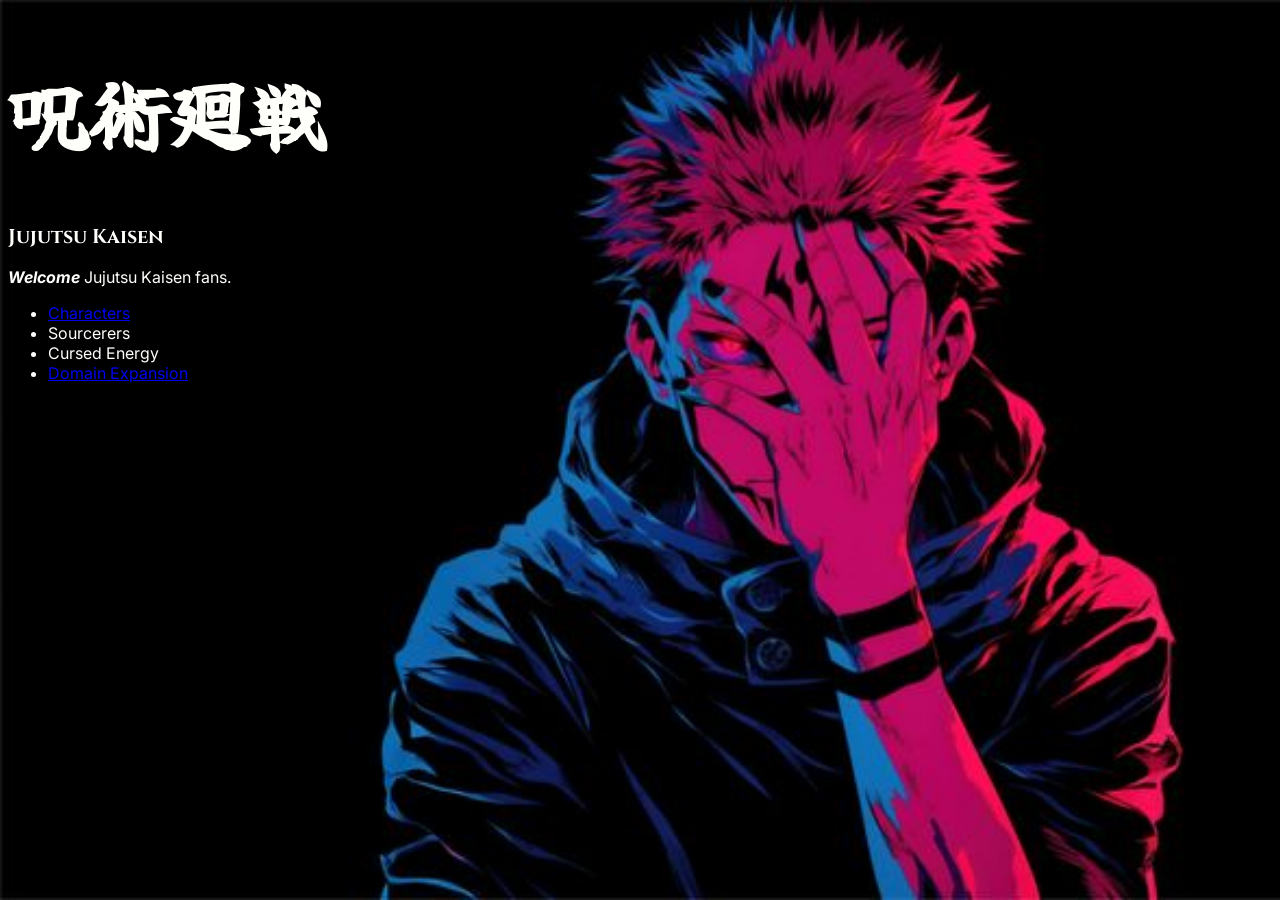
==== index.html @ 77d3c902 "Remove white background from cursor image" ====
<!DOCTYPE html>
<html lang="en">
<head>
    <meta charset="UTF-8">
    <meta name="viewport" content="width=device-width, initial-scale=1.0">
    <link rel="preconnect" href="https://fonts.googleapis.com">
    <link rel="preconnect" href="https://fonts.gstatic.com" crossorigin>
    <link href="https://fonts.googleapis.com/css2?family=Cinzel:wght@400..900&family=Inter:ital,opsz,wght@0,14..32,100..900;1,14..32,100..900&family=Yuji+Syuku&display=swap" rel="stylesheet">
    <link rel="preconnect" href="https://fonts.googleapis.com">
    <link rel="preconnect" href="https://fonts.gstatic.com" crossorigin>
    <link href="https://fonts.googleapis.com/css2?family=Cinzel:wght@400..900&family=Inter:ital,opsz,wght@0,14..32,100..900;1,14..32,100..900&display=swap" rel="stylesheet">
    <link rel="preconnect" href="https://fonts.googleapis.com">
    <link rel="preconnect" href="https://fonts.gstatic.com" crossorigin>
    <link href="https://fonts.googleapis.com/css2?family=Inter:ital,opsz,wght@0,14..32,100..900;1,14..32,100..900&display=swap" rel="stylesheet">
    <link rel="stylesheet" href="css/style.css">
    <title>Jujutsu Kaisen | 呪術廻船</title>
</head>
<body>
    <h1 class="jjk_jap_title">呪術廻戦</h1>
    <h2 class="jjk_eng_title">Jujutsu Kaisen</h2>
    <!-- <strong> makes my text bold! -->
    <!-- nesting <em> in <strong> makes it both bold and italic -->
    <p>
        <em><strong>Welcome</strong></em> Jujutsu Kaisen fans.
    </p>

    <!-- <em> stands for emphasis - this makes my text italic! -->
    <!-- do not use <b> and <i> tags. They have no meaning, only a visual representation -->

    <p>
        <ul>
        <li><a href="../jjk-mini-project/pages/characters.html" target="_blank" rel="noreferrer">Characters</a></li>
        <li>Sourcerers</li>
        <li>Cursed Energy</li>
        <li><a href="../jjk-mini-project/pages/domain_expansion.html" target="_blank" rel="noreferrer">Domain Expansion</a></li>
        </ul>
    </p>
</body>
</html>
---- css/style.css ----
* {
    cursor: url(../images/sukuna_finger.png), pointer;
}
body {
    background-color: hsla(255, 10%, 75%, 1);
    background-image: url(../images/sukuna_background.png);
    background-repeat: no-repeat;
    background-size: cover;
    background-attachment: fixed;
    color: hsla(67, 100%, 99%, 1);
    font-family: 'Inter';
}

.jjk_jap_title {
    font-family: 'Yuji Syuku';
    font-size: 80px;
}

.jjk_eng_title {
    font-family: 'Cinzel';
    font-size: 20px;
}
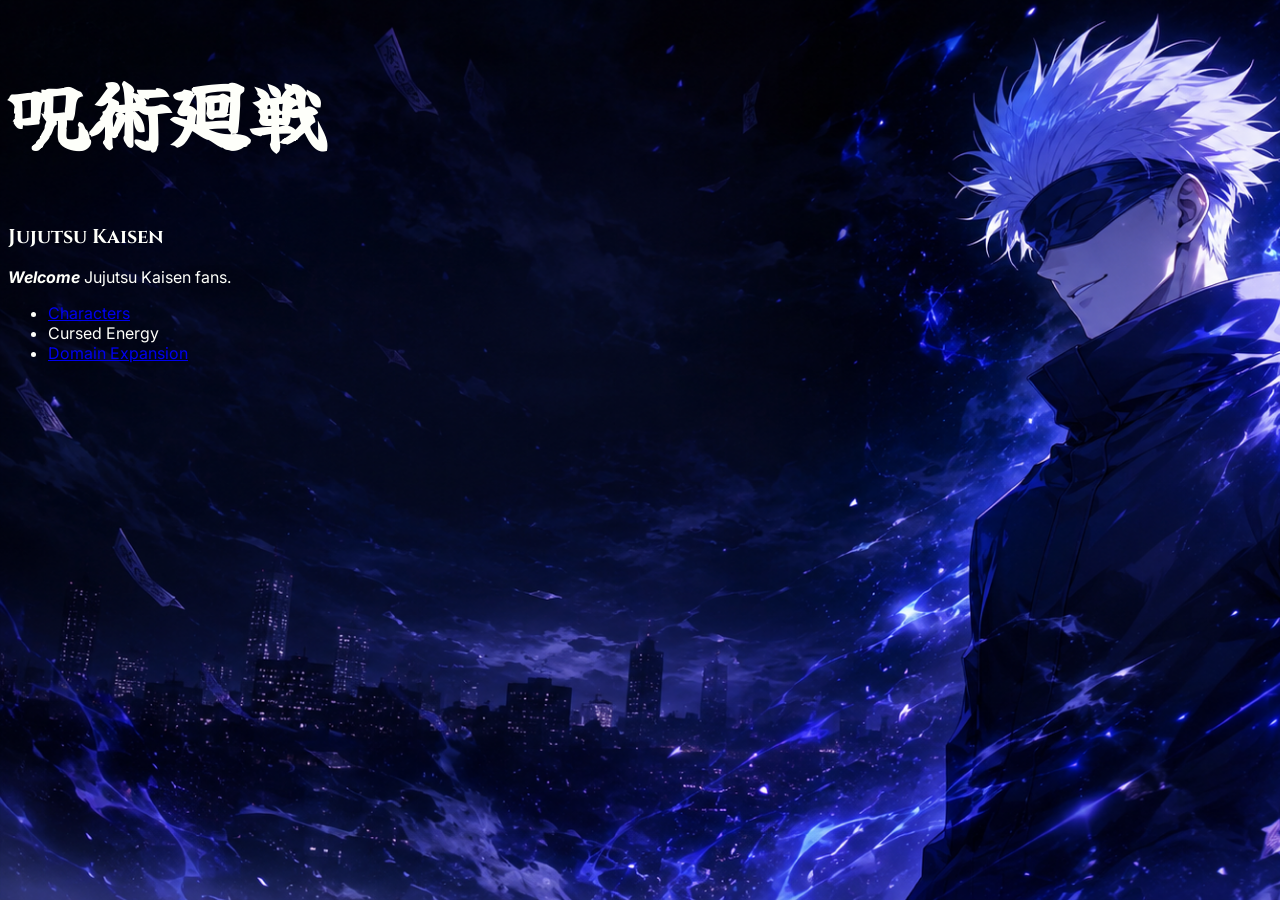
==== commit 9f2a5427: "Delete Sourcerers page" ====
--- a/index.html
+++ b/index.html
@@ -15,7 +15,7 @@
     <link rel="stylesheet" href="css/style.css">
     <title>Jujutsu Kaisen | 呪術廻船</title>
 </head>
-<body>
+<body class="homepage">
     <h1 class="jjk_jap_title">呪術廻戦</h1>
     <h2 class="jjk_eng_title">Jujutsu Kaisen</h2>
     <!-- <strong> makes my text bold! -->
@@ -30,7 +30,6 @@
     <p>
         <ul>
         <li><a href="../jjk-mini-project/pages/characters.html" target="_blank" rel="noreferrer">Characters</a></li>
-        <li>Sourcerers</li>
         <li>Cursed Energy</li>
         <li><a href="../jjk-mini-project/pages/domain_expansion.html" target="_blank" rel="noreferrer">Domain Expansion</a></li>
         </ul>
--- a/css/style.css
+++ b/css/style.css
@@ -1,14 +1,19 @@
 * {
     cursor: url(../images/sukuna_finger.png), pointer;
 }
-body {
+.homepage {
     background-color: hsla(255, 10%, 75%, 1);
-    background-image: url(../images/sukuna_background.png);
+    background-image: url(../images/satoru_gojo_main.png);
     background-repeat: no-repeat;
     background-size: cover;
     background-attachment: fixed;
     color: hsla(67, 100%, 99%, 1);
     font-family: 'Inter';
+}
+
+.jjk_jap_title:hover {
+    transform: scale(1,1.2);
+    transition-delay: 0.25s;
 }
 
 .jjk_jap_title {
@@ -20,3 +25,10 @@
     font-family: 'Cinzel';
     font-size: 20px;
 }
+
+/* Additional pages */
+.pages {
+    background-color:hsl(203.12, 76.22%, 71.96%);
+    color: hsl(20, 10%, 94%);
+    font-family: "Inter", sans-serif;
+}
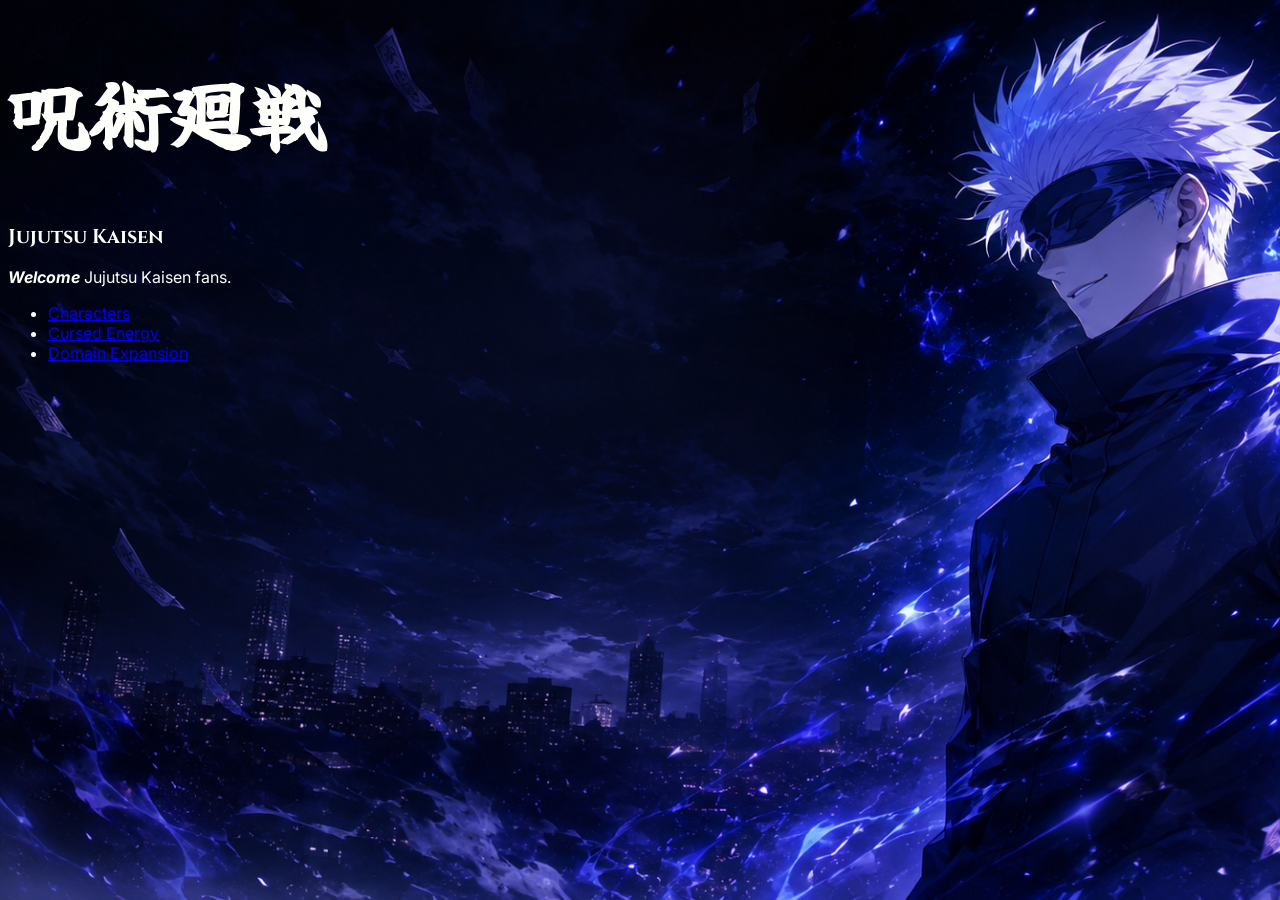
==== commit f7e8f89e: "Add Cursed Energy page link to index.html" ====
--- a/index.html
+++ b/index.html
@@ -30,7 +30,7 @@
     <p>
         <ul>
         <li><a href="../jjk-mini-project/pages/characters.html" target="_blank" rel="noreferrer">Characters</a></li>
-        <li>Cursed Energy</li>
+        <li><a href="../jjk-mini-project/pages/cursed_energy.html" target="_blank" rel="noreferrer">Cursed Energy</a></li>
         <li><a href="../jjk-mini-project/pages/domain_expansion.html" target="_blank" rel="noreferrer">Domain Expansion</a></li>
         </ul>
     </p>
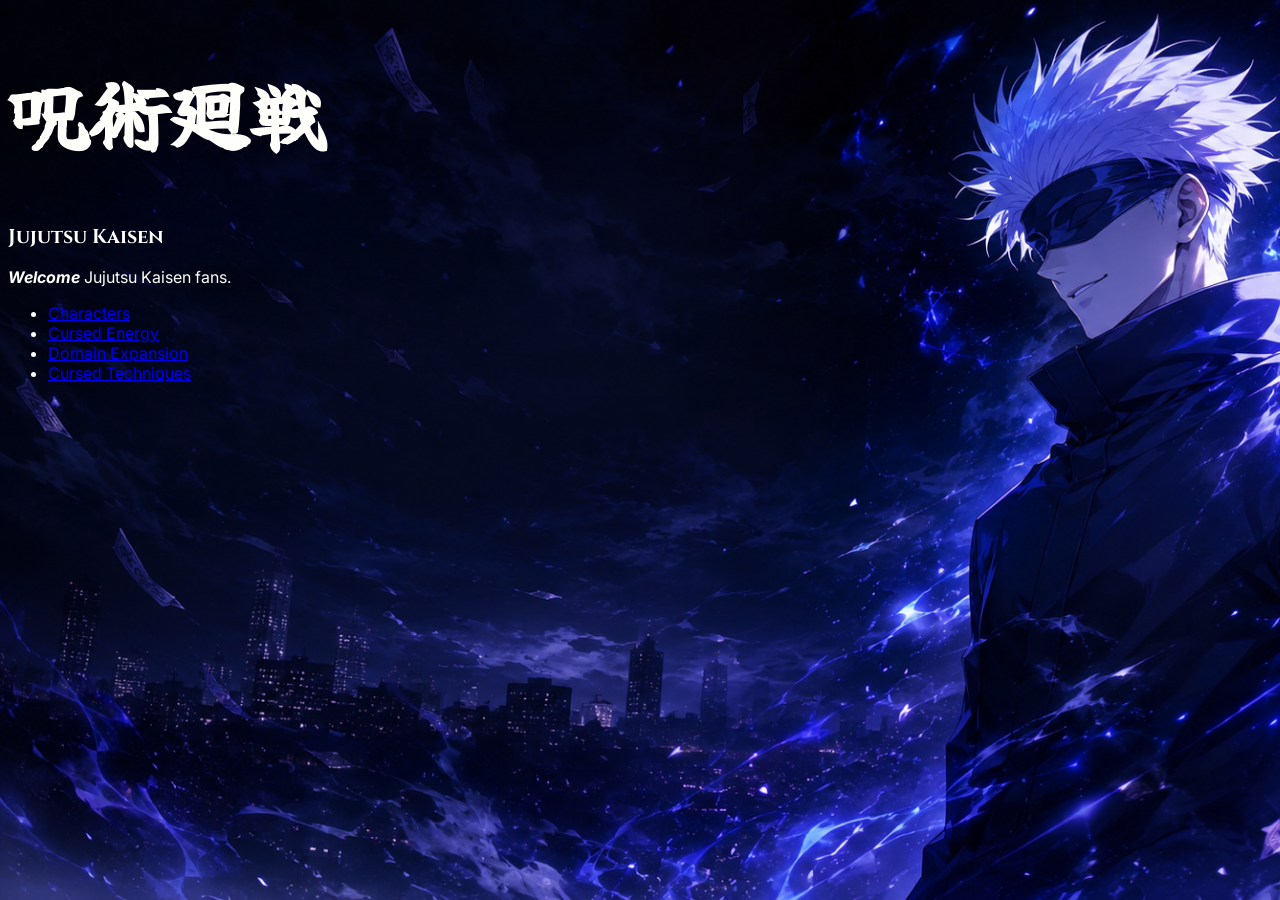
==== commit 6ec527e3: "Add cursed techniques page link to index.html" ====
--- a/index.html
+++ b/index.html
@@ -32,6 +32,7 @@
         <li><a href="../jjk-mini-project/pages/characters.html" target="_blank" rel="noreferrer">Characters</a></li>
         <li><a href="../jjk-mini-project/pages/cursed_energy.html" target="_blank" rel="noreferrer">Cursed Energy</a></li>
         <li><a href="../jjk-mini-project/pages/domain_expansion.html" target="_blank" rel="noreferrer">Domain Expansion</a></li>
+        <li><a href="pages/cursed_techniques.html">Cursed Techniques</a></li>
         </ul>
     </p>
 </body>
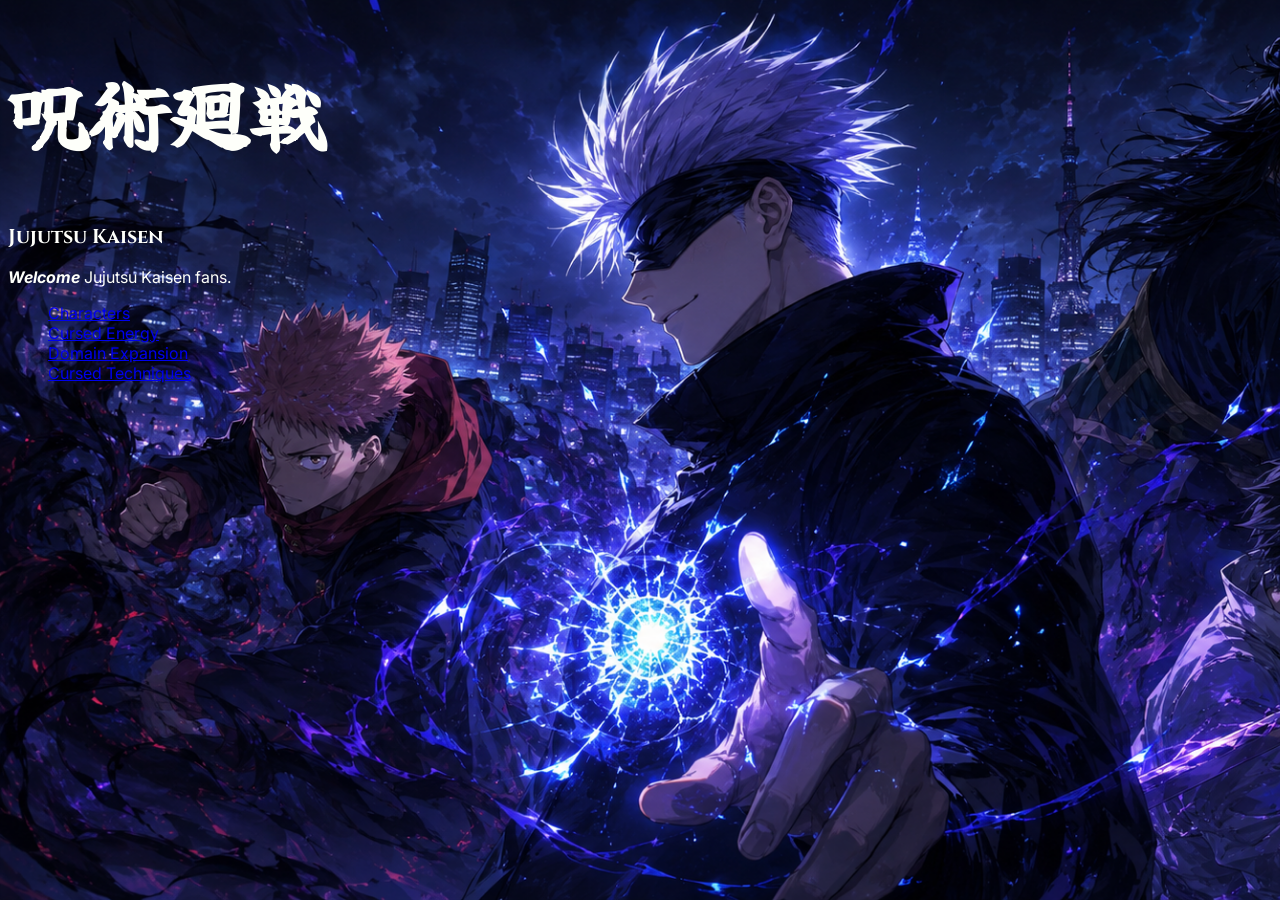
==== commit b6039dfc: "Change background image for index.html and remove list style type from nav bar" ====
--- a/index.html
+++ b/index.html
@@ -28,7 +28,7 @@
     <!-- do not use <b> and <i> tags. They have no meaning, only a visual representation -->
 
     <p>
-        <ul>
+        <ul class="nav_bar">
         <li><a href="../jjk-mini-project/pages/characters.html" target="_blank" rel="noreferrer">Characters</a></li>
         <li><a href="../jjk-mini-project/pages/cursed_energy.html" target="_blank" rel="noreferrer">Cursed Energy</a></li>
         <li><a href="../jjk-mini-project/pages/domain_expansion.html" target="_blank" rel="noreferrer">Domain Expansion</a></li>
--- a/css/style.css
+++ b/css/style.css
@@ -3,12 +3,17 @@
 }
 .homepage {
     background-color: hsla(255, 10%, 75%, 1);
-    background-image: url(../images/satoru_gojo_main.png);
+    background-image: url(../images/jjk_main_background.png);
     background-repeat: no-repeat;
     background-size: cover;
     background-attachment: fixed;
     color: hsla(67, 100%, 99%, 1);
     font-family: 'Inter';
+}
+
+.nav_bar {
+    list-style-type: none;
+    color: hsl(67, 100%, 99%);
 }
 
 .jjk_jap_title:hover {
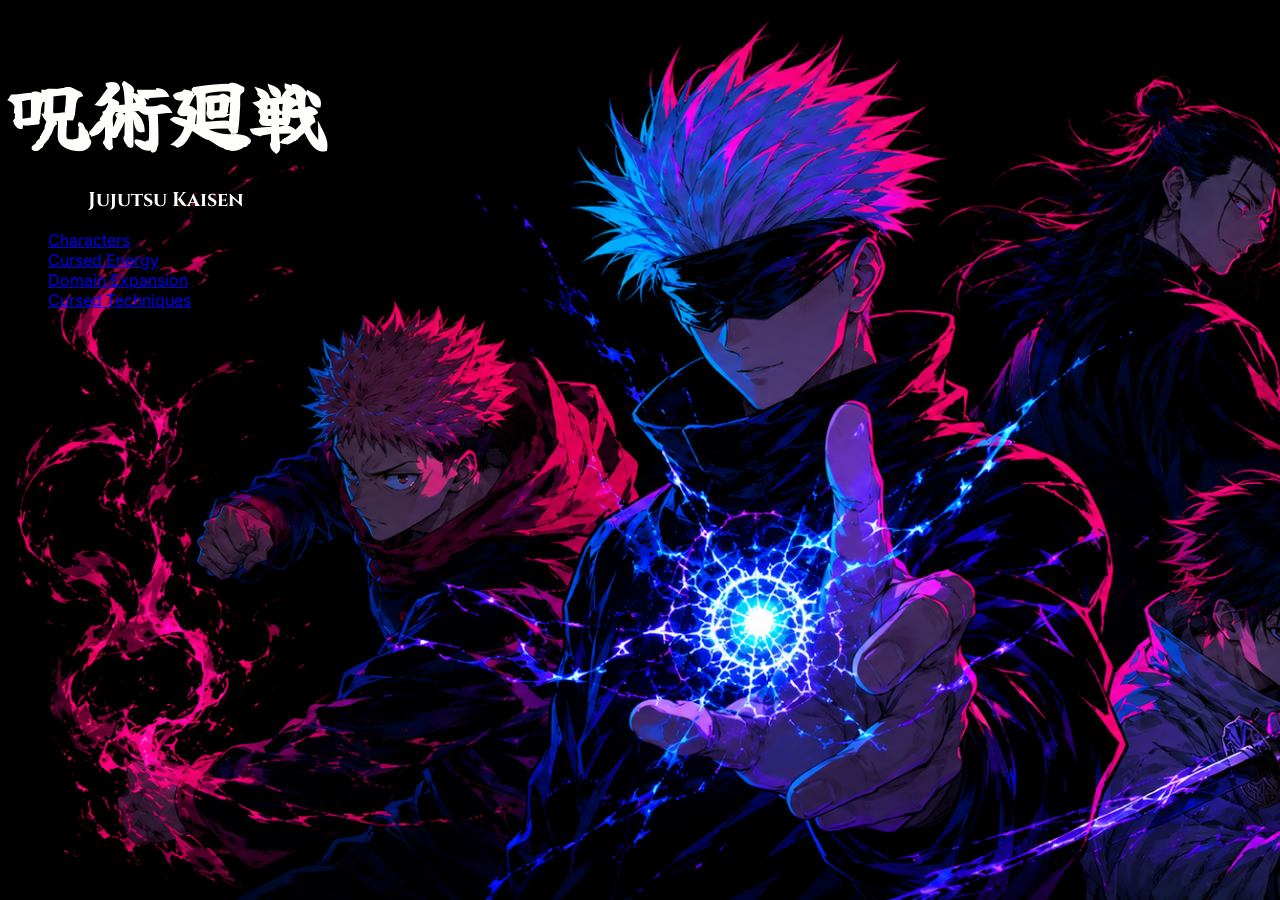
==== commit ce8ba7e0: "Added padding, removed sub title from homepage" ====
--- a/index.html
+++ b/index.html
@@ -20,10 +20,8 @@
     <h2 class="jjk_eng_title">Jujutsu Kaisen</h2>
     <!-- <strong> makes my text bold! -->
     <!-- nesting <em> in <strong> makes it both bold and italic -->
-    <p>
-        <em><strong>Welcome</strong></em> Jujutsu Kaisen fans.
-    </p>
 
+        
     <!-- <em> stands for emphasis - this makes my text italic! -->
     <!-- do not use <b> and <i> tags. They have no meaning, only a visual representation -->
 
--- a/css/style.css
+++ b/css/style.css
@@ -3,7 +3,7 @@
 }
 .homepage {
     background-color: hsla(255, 10%, 75%, 1);
-    background-image: url(../images/jjk_main_background.png);
+    background-image: url(../images/jjk_main_page_background.png);
     background-repeat: no-repeat;
     background-size: cover;
     background-attachment: fixed;
@@ -24,11 +24,13 @@
 .jjk_jap_title {
     font-family: 'Yuji Syuku';
     font-size: 80px;
+    margin-bottom: 10px;
 }
 
 .jjk_eng_title {
     font-family: 'Cinzel';
     font-size: 20px;
+    margin-left: 80px;
 }
 
 /* Additional pages */
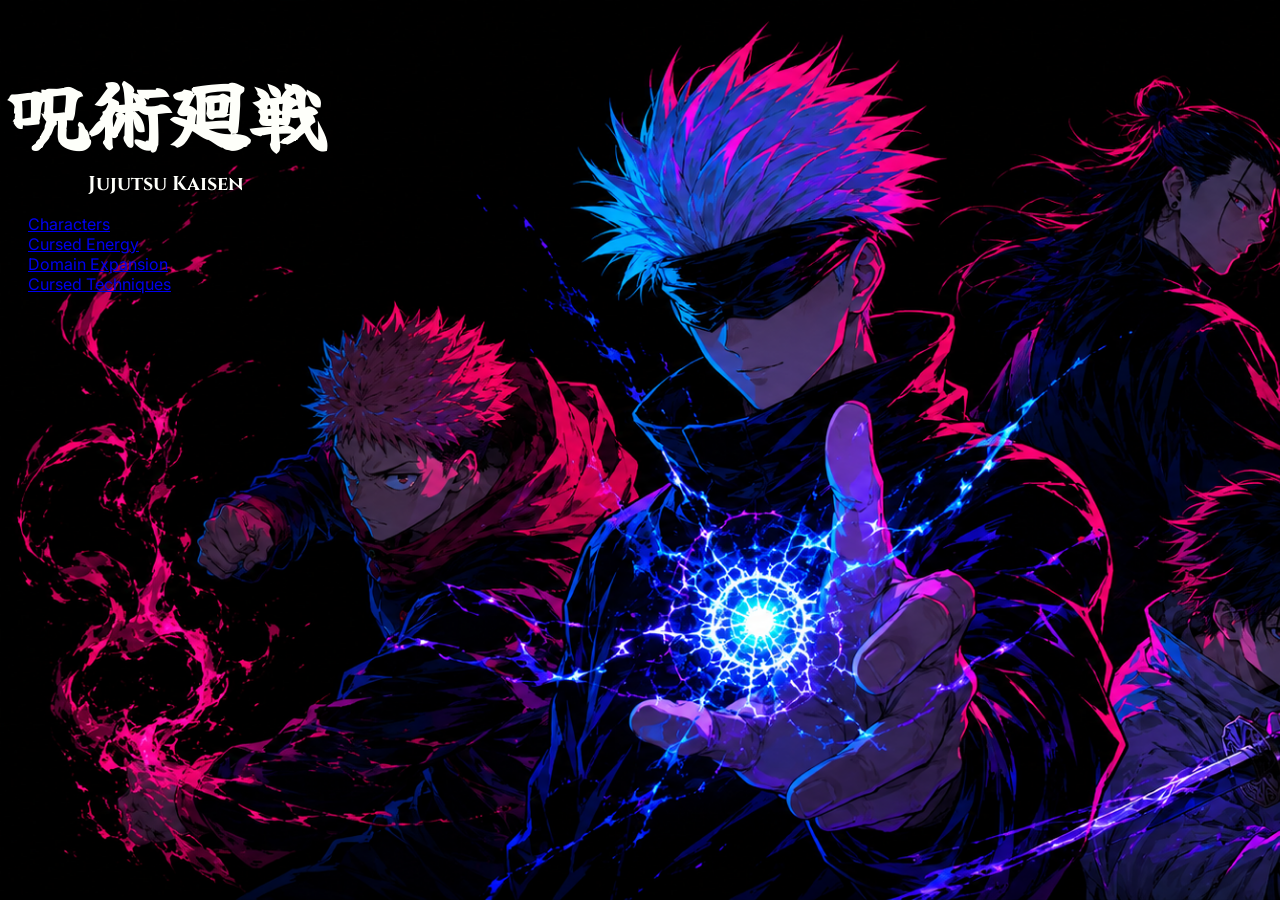
==== commit b433c37b: "update margin for nav bar in index.html" ====
--- a/index.html
+++ b/index.html
@@ -25,13 +25,11 @@
     <!-- <em> stands for emphasis - this makes my text italic! -->
     <!-- do not use <b> and <i> tags. They have no meaning, only a visual representation -->
 
-    <p>
-        <ul class="nav_bar">
+    <ul class="nav_bar">
         <li><a href="../jjk-mini-project/pages/characters.html" target="_blank" rel="noreferrer">Characters</a></li>
         <li><a href="../jjk-mini-project/pages/cursed_energy.html" target="_blank" rel="noreferrer">Cursed Energy</a></li>
         <li><a href="../jjk-mini-project/pages/domain_expansion.html" target="_blank" rel="noreferrer">Domain Expansion</a></li>
         <li><a href="pages/cursed_techniques.html">Cursed Techniques</a></li>
-        </ul>
-    </p>
+    </ul>
 </body>
 </html>
--- a/css/style.css
+++ b/css/style.css
@@ -11,11 +11,6 @@
     font-family: 'Inter';
 }
 
-.nav_bar {
-    list-style-type: none;
-    color: hsl(67, 100%, 99%);
-}
-
 .jjk_jap_title:hover {
     transform: scale(1,1.2);
     transition-delay: 0.25s;
@@ -24,6 +19,9 @@
 .jjk_jap_title {
     font-family: 'Yuji Syuku';
     font-size: 80px;
+    box-sizing: border-box;
+    width: 400px;
+    height: 100px;
     margin-bottom: 10px;
 }
 
@@ -33,6 +31,12 @@
     margin-left: 80px;
 }
 
+.nav_bar {
+    list-style-type: none;
+    color: hsl(67, 100%, 99%);
+    padding-left: 20px;
+}
+
 /* Additional pages */
 .pages {
     background-color:hsl(203.12, 76.22%, 71.96%);
